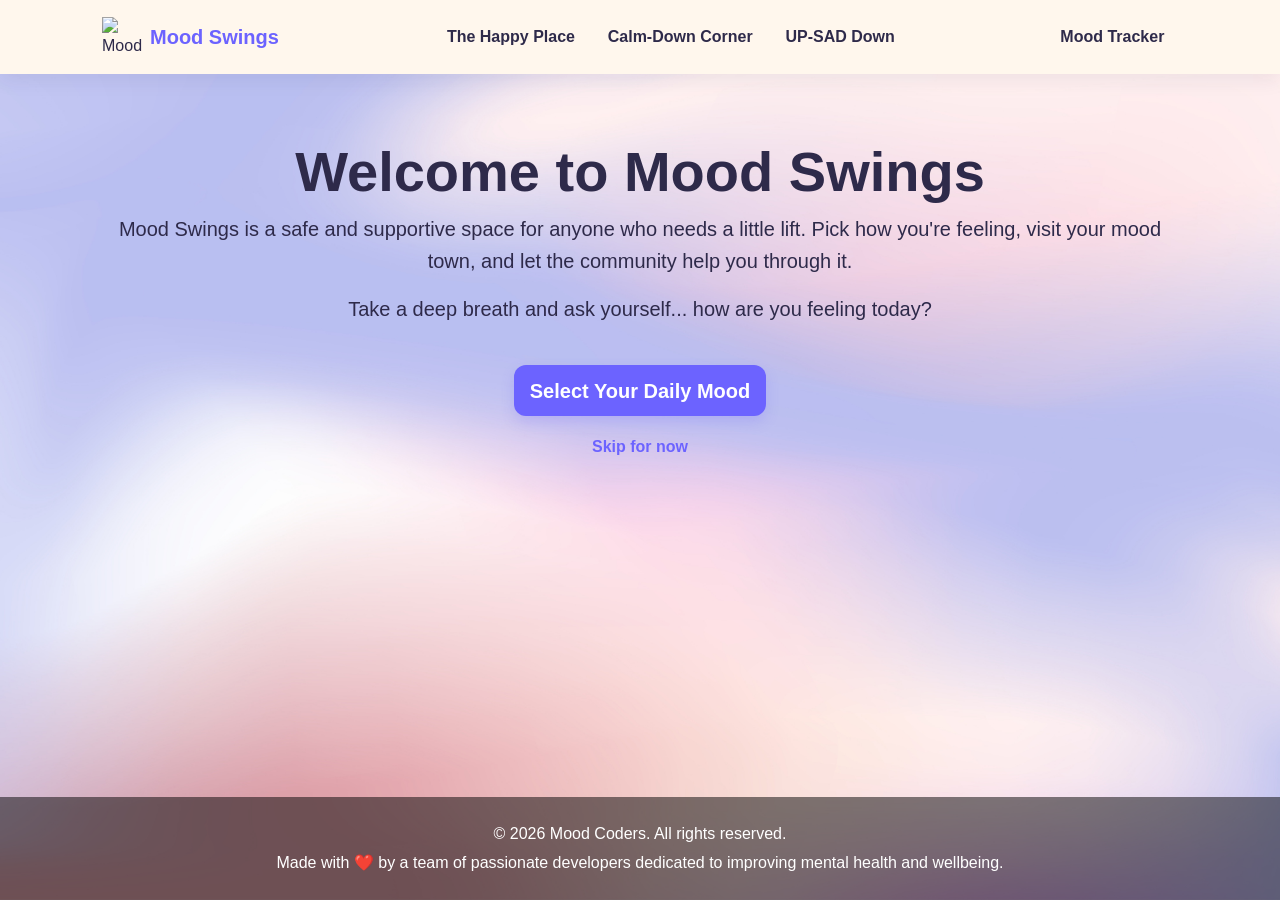
==== frontend/index.html @ ee8cc51c "title corrections, merge conflicts corrected" ====
<!DOCTYPE html>
<html lang="en">
    <head>
        <meta charset="UTF-8">
        <meta name="viewport" content="width=device-width, initial-scale=1.0">
        <meta http-equiv="X-UA-Compatible" content="ie=edge">
        <meta name="description" content="Mood Swings — track your daily mood and explore different towns based on how you feel. Find calm, happiness, and support in our community."/>
        <meta name="keywords" content="mood tracker, mental health, mood swings, calm, happiness, wellbeing, mindfulness"/>
        <meta name="author" content="Mood Coders"/>
        <meta name="robots" content="index, follow"/>
        <link rel="stylesheet" href="https://cdn.jsdelivr.net/npm/bootstrap@5.3.3/dist/css/bootstrap.min.css">
        <link rel="stylesheet" href="/frontend/assets/css/index.css">
        <link rel="icon" type="image/svg+xml" href="assets/favicon/favicon.svg">
        <title>Mood Swings | Home</title>
    </head>
    <body>
        <nav class="navbar navbar-expand-lg navbar-light mood-navbar" aria-label="Main navigation">
            <div class="container">
                <img src="assets/images/logo.png" alt="Mood Swings Logo" class="mood-logo me-2" width="40" height="40">
                <a class="navbar-brand mood-brand" href="index.html">Mood Swings</a>
                <button
                    class="navbar-toggler"
                    type="button"
                    data-bs-toggle="collapse"
                    data-bs-target="#mood-navbar"
                    aria-controls="mood-navbar"
                    aria-expanded="false"
                    aria-label="Toggle navigation"
                >
                    <span class="navbar-toggler-icon"></span>
                </button>

                <div class="collapse navbar-collapse" id="mood-navbar">
                    <!-- Center nav links for the three mood town pages -->
                    <ul class="navbar-nav mx-auto mb-2 mb-lg-0 mood-nav">
                        <li class="nav-item"><a class="nav-link" href="happiness-town.html">The Happy Place</a></li>
                        <li class="nav-item"><a class="nav-link" href="calm-town.html">Calm-Down Corner</a></li>
                        <li class="nav-item"><a class="nav-link" href="sadness-town.html">UP-SAD Down</a></li>
                    </ul>
                    <!-- Right-aligned Mood Tracker link -->
                    <ul class="navbar-nav mood-nav">
                        <li class="nav-item"><a class="nav-link" href="dashboard.html">Mood Tracker</a></li>
                    </ul>
                </div>
            </div>
        </nav>
        <main>
            <!-- Hero Section-->
            <section class="hero text-center py-5">
                <div class="container">
                    <h1 class="display-4 fw-bold">Welcome to Mood Swings</h1>
                    <p class="lead mt-2">
                        Mood Swings is a safe and supportive space for anyone who needs a little lift. 
                        Pick how you're feeling, visit your mood town, and let the community help you through it.
                    </p>
                    <p class="lead mt-3">Take a deep breath and ask yourself... how are you feeling today?</p>
                    <a id="mood-btn" href="#mood-picker" class="btn btn-lg mt-4">Select Your Daily Mood</a>
                    <a id="skip-btn" href="#" class="btn btn-link mt-2 d-block">Skip for now</a> 
                </div>
            </section>

            <!--Mood Picker Section-->
            <section id="mood-picker" class="text-center py-5 d-none">
                <div class="container">
                    <h2 class="mb-4">Select 1-3 words that describe how you feel</h2>
                    <div class="row justify-content-center">
                        <!-- Happy Town Words -->
                        <div class="col-md-4 mb-4">
                            <h3 class="mb-3">🌞</h3>
                            <div class="d-grid gap-2">
                                <button class="btn btn-lg mood-word" data-town="happy">Joyful</button>
                                <button class="btn btn-lg mood-word" data-town="happy">Grateful</button>
                                <button class="btn btn-lg mood-word" data-town="happy">Excited</button>
                                <button class="btn btn-lg mood-word" data-town="happy">Proud</button>
                                <button class="btn btn-lg mood-word" data-town="happy">Peaceful</button>
                                <button class="btn btn-lg mood-word" data-town="happy">Happy</button>
                            </div>
                        </div>
                        <!-- Calming-down Town Words -->
                        <div class="col-md-4 mb-4">
                            <h3 class="mb-3">🌸</h3>
                            <div class="d-grid gap-2">
                                <button class="btn btn-lg mood-word" data-town="calm">Tired</button>
                                <button class="btn btn-lg mood-word" data-town="calm">Angry</button>
                                <button class="btn btn-lg mood-word" data-town="calm">Anxious</button>
                                <button class="btn btn-lg mood-word" data-town="calm">Overwhelmed</button>
                                <button class="btn btn-lg mood-word" data-town="calm">Lost</button>
                                <button class="btn btn-lg mood-word" data-town="calm">Spiralling</button>
                            </div>
                        </div>
                        <!-- Sad Town Words -->
                        <div class="col-md-4 mb-4">
                            <h3 class="mb-3">🌧</h3>
                            <div class="d-grid gap-2">
                                <button class="btn btn-lg mood-word" data-town="sad">Sad</button>
                                <button class="btn btn-lg mood-word" data-town="sad">Lonely</button>
                                <button class="btn btn-lg mood-word" data-town="sad">Meh</button>
                                <button class="btn btn-lg mood-word" data-town="sad">Hurt</button>
                                <button class="btn btn-lg mood-word" data-town="sad">Broken-Hearted</button>
                                <button class="btn btn-lg mood-word" data-town="sad">Unmotivated</button>
                                <button class="btn btn-lg mood-word" data-town="sad">Dejected</button>
                            </div>
                        </div>
                    </div>
                    <!-- Submit Button -->
                    <button id="submit-mood" class="btn btn-lg mt-4 d-none">See My Recommendation</button>
                </div>
            </section>

            <!-- Skip Section -->
            <section id="skip-section" class="text-center py-5 d-none">
                <div class="container">
                    <h2 class="mb-4">You can add your mood anytime. Where would you like to go?</h2>
                    <div class="row justify-content-center">
                        <div class="col-md-3 mb-3">
                            <a href="happiness-town.html" class="btn btn-lg w-100 p-4">🌞 Visit The Happy Place</a>
                        </div>
                        <div class="col-md-3 mb-3">
                            <a href="calm-town.html" class="btn btn-lg w-100 p-4">🌸 The Calm-Down Corner</a>
                        </div>
                        <div class="col-md-3 mb-3">
                            <a href="sadness-town.html" class="btn btn-lg w-100 p-4">🌧 The UP-SAD Down!</a>
                        </div>
                        <div class="col-md-3 mb-3">
                            <a href="dashboard.html" class="btn btn-lg w-100 p-4">📊 Mood Tracker</a>
                        </div>
                    </div> 
                </div>
            </section>

            <!--Recommendation Section -->
            <section id="recommendation" class="text-center py-5 d-none">
                <div class="container">
                    <h2 id="recommendation-message" class="mb-4"></h2>
                    <div class="row justify-content-center">
                        <div class="col-md-4 mb-3">
                            <a id="recommended-town-btn" href="#" class="btn btn-lg w-100 p-4">Take me there!</a>
                        </div>
                    </div>
                    <h4 class="mt-4 mb-3">Or explore other areas</h4>
                    <div class="row justify-content-center">
                        <div class="col-md-3 mb-3">
                            <a href="happiness-town.html" class="btn btn-lg w-100 p-4">🌞 Visit The Happy Place</a>
                        </div>
                        <div class="col-md-3 mb-3">
                            <a href="calm-town.html" class="btn btn-lg w-100 p-4">🌸 The Calm-Down Corner</a>
                        </div>
                        <div class="col-md-3 mb-3">
                            <a href="sadness-town.html" class="btn btn-lg w-100 p-4">🌧 The UP-SAD Down!</a>
                        </div>
                        <div class="col-md-3 mb-3">
                            <a href="dashboard.html" class="btn btn-lg w-100 p-4">📊 Mood Tracker</a>
                        </div>
                </div>
            </section>


        </main>
        <footer class="mood-footer text-center py-4">
            <div class="container">
                <p class="mb-1">© 2026 Mood Coders. All rights reserved.</p>
                <p class="mb-0">
                    Made with ❤️ by a team of passionate developers dedicated to improving mental health and wellbeing.
            </div>
        </footer>
        <script src="https://cdn.jsdelivr.net/npm/axios/dist/axios.min.js"></script>
        <script src="/frontend/assets/js/client.js"></script>
        <script src="/frontend/assets/js/index.js"></script>
        <script src="https://cdn.jsdelivr.net/npm/bootstrap@5.3.3/dist/js/bootstrap.bundle.min.js"></script>
    </body>
</html>
---- frontend/assets/css/index.css ----
:root {
  /* ===== DESIGN TOKENS ===== */
  /* Colors */
  --color-primary: #6c63ff;
  --color-secondary: #a8e6cf;
  --color-accent: #e6e1ff;
  --color-background: #fff7ed;
  --color-text: #2e2a4a;

  /* Typography */
  --font-heading: 'Poppins', sans-serif;
  --font-body: 'Inter', sans-serif;
  --font-emotional: 'Nunito', sans-serif;

  /* Type scale */
  --text-sm: 1rem;
  --text-md: 1.125rem;
  --text-xl: 2.25rem;

  /* Layout */
  --container-max: 1100px;
  --container-pad: 1rem;

  /* Spacing */
  --space-2: 0.5rem;
  --space-3: 0.75rem;
  --space-4: 1rem;
  --space-5: 1.5rem;
  --space-7: 3rem;

  /* Radius */
  --radius-lg: 24px;
  --radius-nav: 12px;

  /* Effects */
  --shadow-card: 0 6px 18px rgba(46, 42, 74, 0.08);
  --shadow-button: 0 6px 14px rgba(108, 99, 255, 0.2);
  --shadow-button-hover: 0 10px 20px rgba(108, 99, 255, 0.28);
  --ease-standard: 200ms ease;
}

/* ===== BASE ===== */
body {
  margin: 0;
  font-family: var(--font-body);
  font-size: var(--text-sm);
  color: var(--color-text);
  background-color: var(--color-background);
  line-height: 1.6;
  background-image: url('/frontend/assets/images/pinkclouds.jpg');
  background-size: cover;
  background-position: center;
  background-attachment: fixed;
  /* Push footer to the bottom when content is short */
  display: flex;
  flex-direction: column;
  min-height: 100vh;
}

.container {
  max-width: var(--container-max);
}

/* Buttons (global) */
.btn {
  min-height: 2.75rem;
  padding: 0.65rem 1rem;
  border-radius: var(--radius-nav);
  font-weight: 600;
  transition:
    background-color var(--ease-standard),
    color var(--ease-standard),
    transform var(--ease-standard),
    box-shadow var(--ease-standard),
    border-color var(--ease-standard);
}

.btn:focus-visible {
  outline: 0;
  box-shadow: 0 0 0 0.2rem rgba(108, 99, 255, 0.22);
}

.btn:disabled,
.btn.disabled {
  opacity: 0.65;
  transform: none;
  box-shadow: none;
}

/* ===== NAVBAR ===== */
/* Shell */
.mood-navbar {
  background-color: var(--color-background);
  margin: 0 0 var(--space-4);
  box-shadow: var(--shadow-card);
}

.mood-navbar .container {
  padding-top: var(--space-2);
  padding-bottom: var(--space-2);
}

/* Brand */
.mood-navbar .navbar-brand.mood-brand {
  display: inline-flex;
  align-items: center;
  gap: var(--space-2);
  font-family: var(--font-heading);
  font-weight: 700;
  color: var(--color-primary);
}

.mood-navbar .navbar-brand.mood-brand:hover,
.mood-navbar .navbar-brand.mood-brand:focus {
  color: var(--color-primary);
}

.mood-navbar .navbar-brand.mood-brand i,
.mood-navbar .navbar-nav .nav-link i {
  margin-right: 0;
}

/* Menu */
.mood-navbar .mood-nav {
  row-gap: 0.25rem;
  gap: 0.25rem;
}

.mood-navbar .navbar-nav .nav-link {
  display: inline-flex;
  align-items: center;
  justify-content: flex-start;
  gap: var(--space-2);
  padding: 0.55rem 0.85rem;
  border-radius: var(--radius-nav);
  font-weight: 600;
  line-height: 1.2;
  white-space: nowrap;
  color: var(--color-text);
  background-color: transparent;
  transition:
    background-color var(--ease-standard),
    color var(--ease-standard),
    transform var(--ease-standard);
}

/* States */
.mood-navbar .navbar-nav .nav-link:hover,
.mood-navbar .navbar-nav .nav-link:focus {
  color: var(--color-primary);
  background-color: rgba(230, 225, 255, 0.6);
  transform: translateY(-1px);
}

.mood-navbar .navbar-nav .nav-link.active,
.mood-navbar .navbar-nav .nav-link.active:hover,
.mood-navbar .navbar-nav .nav-link.active:focus {
  color: var(--color-primary);
  background-color: rgba(230, 225, 255, 0.78);
}

.mood-navbar .navbar-collapse {
  align-items: center;
}

/* Toggler */
.mood-navbar .navbar-toggler {
  padding: 0.4rem 0.5rem;
  color: var(--color-text);
  border: 1px solid rgba(46, 42, 74, 0.2);
  border-radius: 0.5rem;
}

.mood-navbar .navbar-toggler:focus {
  box-shadow: none;
}

/* ===== RESPONSIVE ===== */
/* Desktop */
@media (min-width: 992px) {
  .mood-navbar .mood-nav {
    gap: 0.35rem;
  }
}

/* Tablet and down */
@media (max-width: 991.98px) {
  .mood-navbar .navbar-collapse {
    margin-top: var(--space-2);
    padding: var(--space-2);
    border-radius: var(--radius-nav);
    background-color: rgba(255, 255, 255, 0.72);
  }

  .mood-navbar .mood-nav {
    gap: 0.4rem;
  }

  .mood-navbar .navbar-nav .nav-link {
    width: 100%;
    padding: 0.65rem 0.85rem;
    border-radius: var(--radius-nav);
    transform: none;
  }
}

/* Mobile */
@media (max-width: 575.98px) {
  .mood-navbar .container {
    padding-left: var(--space-3);
    padding-right: var(--space-3);
  }

  .mood-navbar .navbar-brand.mood-brand {
    font-size: 1.1rem;
  }

  .mood-navbar .navbar-nav .nav-link {
    font-size: 0.98rem;
  }
}

/* ===== PREVIEW PAGE ===== */
.mood-preview {
  padding-top: var(--space-7);
}

.mood-preview-title {
  margin: 0 0 var(--space-3);
  font-family: var(--font-heading);
  font-size: var(--text-xl);
  font-weight: 700;
}

.mood-preview-text {
  margin: 0;
  font-size: var(--text-md);
}

/* ===== INDEX PAGE ===== */
/* Sections */
.hero {
  padding-top: clamp(2rem, 4vw, 3.5rem);
  padding-bottom: clamp(2rem, 4vw, 3.5rem);
}

#mood-picker,
#skip-section,
#recommendation {
  padding-top: clamp(2rem, 3vw, 3rem);
}

/* Buttons (filled) */
.btn:not(.btn-link):not(.mood-word) {
  border: 0;
  background-color: var(--color-primary);
  color: #fff;
  box-shadow: var(--shadow-button);
}

.btn:not(.btn-link):not(.mood-word):hover,
.btn:not(.btn-link):not(.mood-word):focus {
  background-color: #5b53e6;
  color: #fff;
  transform: translateY(-1px);
  box-shadow: var(--shadow-button-hover);
}

.btn:not(.btn-link):not(.mood-word):active {
  transform: translateY(0);
  box-shadow: var(--shadow-button);
}

/* CTA alignment (skip/recommendation) */
#skip-section [class*='col-'],
#recommendation [class*='col-'] {
  display: flex;
}

#skip-section .btn,
#recommendation .btn {
  display: inline-flex;
  align-items: center;
  justify-content: center;
  width: 100%;
  min-height: 4.8rem;
  text-align: center;
}

/* Keep same size even with Bootstrap utility classes in HTML */
#skip-section .btn.btn-lg,
#recommendation .btn.btn-lg {
  font-size: 1.12rem;
  line-height: 1.25;
}

#skip-section .btn.p-4,
#recommendation .btn.p-4 {
  padding: 0.95rem 1rem !important;
}

/* Link button */
#skip-btn {
  color: var(--color-primary);
  font-weight: 600;
  text-decoration: none;
}

#skip-btn:hover,
#skip-btn:focus {
  color: #4e47c7;
  text-decoration: underline;
}

/* Mood words */
.mood-word {
  border: 1px solid rgba(46, 42, 74, 0.12);
  background-color: #fff;
  color: var(--color-text);
}

.mood-word:hover,
.mood-word:focus {
  border-color: rgba(108, 99, 255, 0.45);
  background-color: rgba(230, 225, 255, 0.5);
  color: var(--color-primary);
}

.mood-word.selected {
  border-color: var(--color-primary);
  background-color: rgba(108, 99, 255, 0.14);
  color: var(--color-primary);
}

/* Small screens */
@media (max-width: 575.98px) {
  #mood-btn,
  #submit-mood,
  #recommended-town-btn {
    width: 100%;
  }

  .btn {
    min-height: 2.6rem;
  }

  .hero .lead {
    font-size: 1.02rem;
  }

  #skip-section .btn,
  #recommendation .btn {
    min-height: 4.2rem;
  }
}

/* ====== FOOTER ====== */
/* Main content fills remaining space so footer stays at the bottom */
main {
  flex: 1;
}

.mood-footer {
  background-color: rgba(0, 0, 0, 0.5);
  color: white;
  margin-top: auto;
}
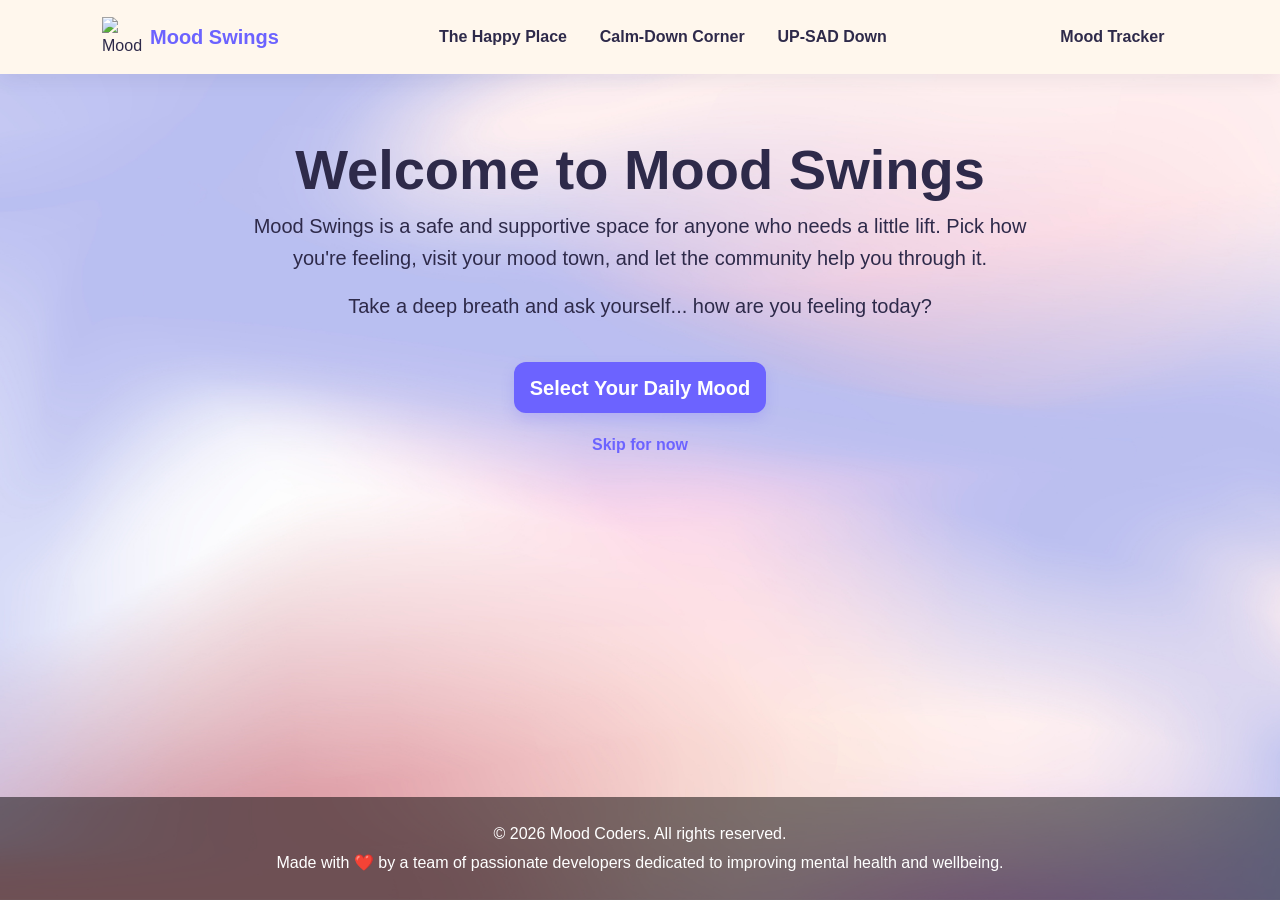
==== commit f3985d1b: "Fix inconsistent responsive layout across all pages by improving CSS, grids, media queries and UI sc" ====
--- a/frontend/index.html
+++ b/frontend/index.html
@@ -9,7 +9,7 @@
         <meta name="author" content="Mood Coders"/>
         <meta name="robots" content="index, follow"/>
         <link rel="stylesheet" href="https://cdn.jsdelivr.net/npm/bootstrap@5.3.3/dist/css/bootstrap.min.css">
-        <link rel="stylesheet" href="/frontend/assets/css/index.css">
+        <link rel="stylesheet" href="assets/css/index.css">
         <link rel="icon" type="image/svg+xml" href="assets/favicon/favicon.svg">
         <title>Mood Swings | Home</title>
     </head>
@@ -151,6 +151,7 @@
                         <div class="col-md-3 mb-3">
                             <a href="dashboard.html" class="btn btn-lg w-100 p-4">📊 Mood Tracker</a>
                         </div>
+                    </div>
                 </div>
             </section>
 
@@ -161,11 +162,12 @@
                 <p class="mb-1">© 2026 Mood Coders. All rights reserved.</p>
                 <p class="mb-0">
                     Made with ❤️ by a team of passionate developers dedicated to improving mental health and wellbeing.
+                </p>
             </div>
         </footer>
         <script src="https://cdn.jsdelivr.net/npm/axios/dist/axios.min.js"></script>
-        <script src="/frontend/assets/js/client.js"></script>
-        <script src="/frontend/assets/js/index.js"></script>
+        <script src="assets/js/client.js"></script>
+        <script src="assets/js/index.js"></script>
         <script src="https://cdn.jsdelivr.net/npm/bootstrap@5.3.3/dist/js/bootstrap.bundle.min.js"></script>
     </body>
-</html>+</html>
--- a/frontend/assets/css/index.css
+++ b/frontend/assets/css/index.css
@@ -61,6 +61,17 @@
   max-width: var(--container-max);
 }
 
+img {
+  display: block;
+  max-width: 100%;
+  height: auto;
+}
+
+iframe {
+  display: block;
+  max-width: 100%;
+}
+
 /* Buttons (global) */
 .btn {
   min-height: 2.75rem;
@@ -107,7 +118,18 @@
   gap: var(--space-2);
   font-family: var(--font-heading);
   font-weight: 700;
-  color: var(--color-primary);
+  min-width: 0;
+  color: var(--color-primary);
+}
+
+.mood-logo {
+  width: clamp(2rem, 4vw, 2.5rem);
+  height: auto;
+  flex-shrink: 0;
+}
+
+.mood-navbar .mood-logo + .mood-brand {
+  margin-right: auto;
 }
 
 .mood-navbar .navbar-brand.mood-brand:hover,
@@ -220,6 +242,13 @@
   }
 }
 
+@media (max-width: 767.98px) {
+  html body {
+    background-attachment: scroll;
+    background-position: center top;
+  }
+}
+
 /* ===== PREVIEW PAGE ===== */
 .mood-preview {
   padding-top: var(--space-7);
@@ -230,11 +259,15 @@
   font-family: var(--font-heading);
   font-size: var(--text-xl);
   font-weight: 700;
+  line-height: 1.15;
 }
 
 .mood-preview-text {
   margin: 0;
   font-size: var(--text-md);
+  max-width: 52rem;
+  margin-left: auto;
+  margin-right: auto;
 }
 
 /* ===== INDEX PAGE ===== */
@@ -242,6 +275,16 @@
 .hero {
   padding-top: clamp(2rem, 4vw, 3.5rem);
   padding-bottom: clamp(2rem, 4vw, 3.5rem);
+}
+
+.hero h1 {
+  line-height: 1.15;
+}
+
+.hero .lead {
+  max-width: 52rem;
+  margin-left: auto;
+  margin-right: auto;
 }
 
 #mood-picker,
@@ -285,6 +328,7 @@
   width: 100%;
   min-height: 4.8rem;
   text-align: center;
+  white-space: normal;
 }
 
 /* Keep same size even with Bootstrap utility classes in HTML */
@@ -345,12 +389,52 @@
   }
 
   .hero .lead {
-    font-size: 1.02rem;
+    font-size: 1rem;
+  }
+
+  .mood-preview-text {
+    font-size: 1rem;
+  }
+
+  .mood-navbar {
+    margin-bottom: var(--space-3);
+  }
+
+  .mood-navbar .container {
+    column-gap: var(--space-2);
+  }
+
+  #mood-picker .row,
+  #skip-section .row,
+  #recommendation .row {
+    --bs-gutter-x: 1rem;
   }
 
   #skip-section .btn,
   #recommendation .btn {
-    min-height: 4.2rem;
+    min-height: 3.75rem;
+  }
+}
+
+@media (max-width: 767.98px) {
+  .hero,
+  #mood-picker,
+  #skip-section,
+  #recommendation,
+  .mood-preview {
+    padding-top: clamp(1.5rem, 6vw, 2.25rem);
+    padding-bottom: clamp(1.5rem, 6vw, 2.5rem);
+  }
+
+  .hero .display-4,
+  .mood-preview-title {
+    font-size: clamp(2rem, 8vw, 2.75rem);
+  }
+
+  #mood-picker h2,
+  #skip-section h2,
+  #recommendation h2 {
+    font-size: clamp(1.5rem, 6vw, 2rem);
   }
 }
 
@@ -365,3 +449,18 @@
   color: white;
   margin-top: auto;
 }
+
+.mood-footer p {
+  overflow-wrap: anywhere;
+}
+
+@media (min-width: 1400px) {
+  :root {
+    --container-max: 1180px;
+  }
+
+  .hero .lead,
+  .mood-preview-text {
+    max-width: 58rem;
+  }
+}
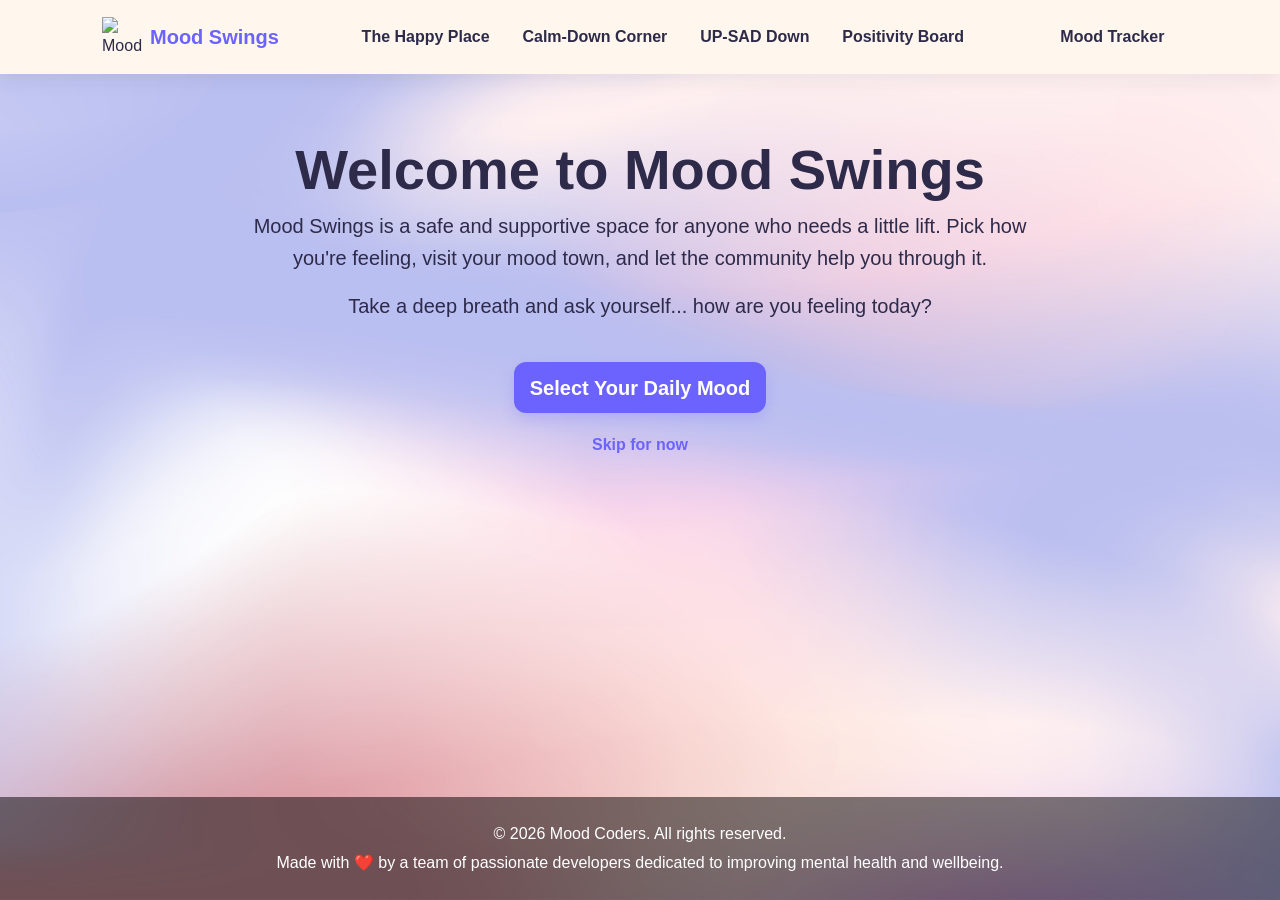
==== commit c14b8b81: "created posivity board page and correct css and js to link" ====
--- a/frontend/index.html
+++ b/frontend/index.html
@@ -36,6 +36,7 @@
                         <li class="nav-item"><a class="nav-link" href="happiness-town.html">The Happy Place</a></li>
                         <li class="nav-item"><a class="nav-link" href="calm-town.html">Calm-Down Corner</a></li>
                         <li class="nav-item"><a class="nav-link" href="sadness-town.html">UP-SAD Down</a></li>
+                        <li class="nav-item "><a class="nav-link" href="word-wall.html">Positivity Board</a></li>
                     </ul>
                     <!-- Right-aligned Mood Tracker link -->
                     <ul class="navbar-nav mood-nav">
--- a/frontend/assets/css/index.css
+++ b/frontend/assets/css/index.css
@@ -47,7 +47,7 @@
   color: var(--color-text);
   background-color: var(--color-background);
   line-height: 1.6;
-  background-image: url('/frontend/assets/images/pinkclouds.jpg');
+  background-image: url('../images/pinkclouds.jpg');
   background-size: cover;
   background-position: center;
   background-attachment: fixed;
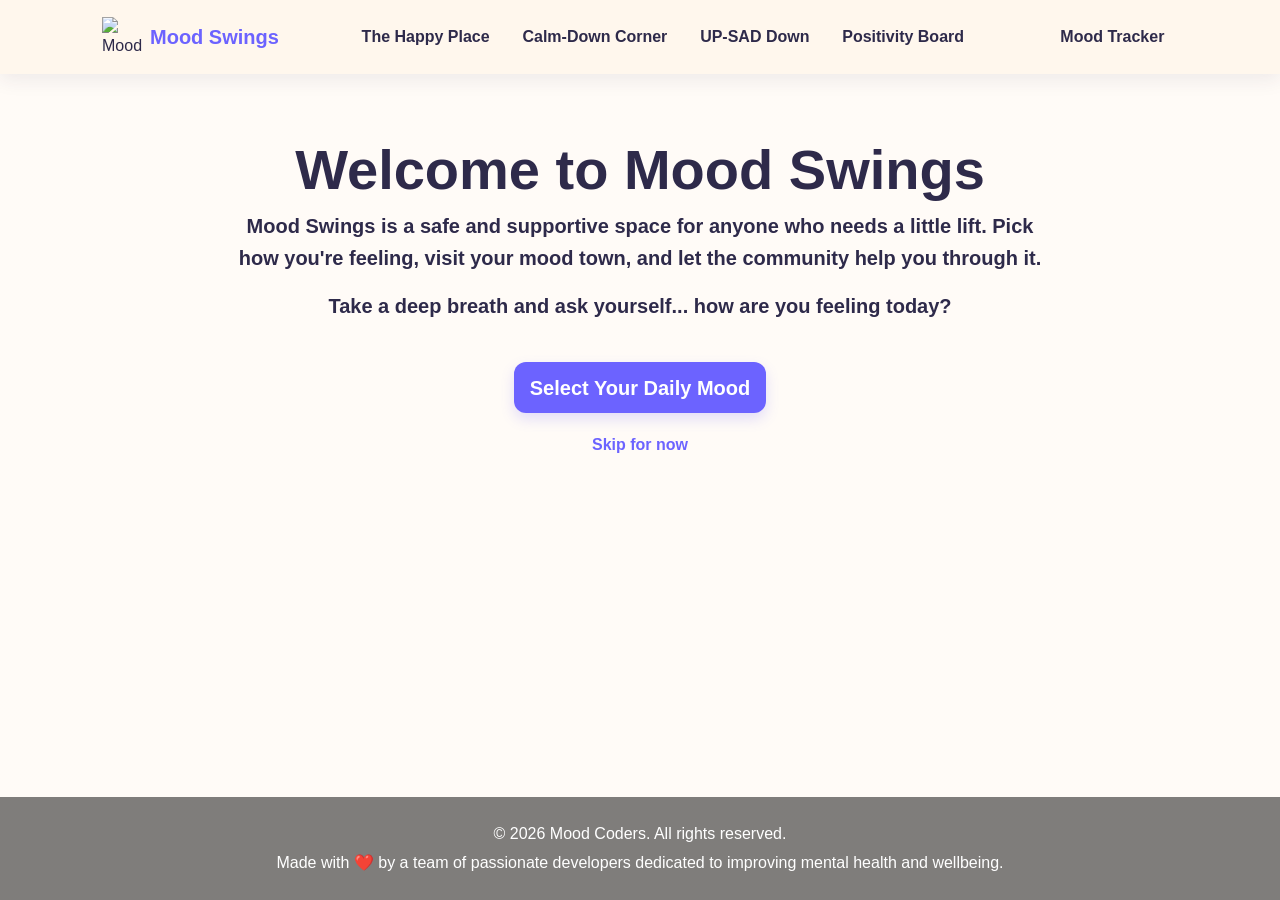
==== commit d5122aea: "home page chage" ====
--- a/frontend/index.html
+++ b/frontend/index.html
@@ -50,11 +50,11 @@
             <section class="hero text-center py-5">
                 <div class="container">
                     <h1 class="display-4 fw-bold">Welcome to Mood Swings</h1>
-                    <p class="lead mt-2">
+                    <p class="lead mt-2 fw-bold">
                         Mood Swings is a safe and supportive space for anyone who needs a little lift. 
                         Pick how you're feeling, visit your mood town, and let the community help you through it.
                     </p>
-                    <p class="lead mt-3">Take a deep breath and ask yourself... how are you feeling today?</p>
+                    <p class="lead mt-3 fw-bold">Take a deep breath and ask yourself... how are you feeling today?</p>
                     <a id="mood-btn" href="#mood-picker" class="btn btn-lg mt-4">Select Your Daily Mood</a>
                     <a id="skip-btn" href="#" class="btn btn-link mt-2 d-block">Skip for now</a> 
                 </div>
@@ -63,7 +63,7 @@
             <!--Mood Picker Section-->
             <section id="mood-picker" class="text-center py-5 d-none">
                 <div class="container">
-                    <h2 class="mb-4">Select 1-3 words that describe how you feel</h2>
+                    <h2 class="mb-4 fw-bold">Select 1-3 words that describe how you feel</h2>
                     <div class="row justify-content-center">
                         <!-- Happy Town Words -->
                         <div class="col-md-4 mb-4">
@@ -104,7 +104,7 @@
                         </div>
                     </div>
                     <!-- Submit Button -->
-                    <button id="submit-mood" class="btn btn-lg mt-4 d-none">See My Recommendation</button>
+                    <button id="submit-mood" class="btn btn-lg mt-4 d-none ">See My Recommendation</button>
                 </div>
             </section>
 
@@ -130,15 +130,15 @@
             </section>
 
             <!--Recommendation Section -->
-            <section id="recommendation" class="text-center py-5 d-none">
+            <section id="recommendation" class="text-center py-5 d-none fw-bold">
                 <div class="container">
-                    <h2 id="recommendation-message" class="mb-4"></h2>
+                    <h2 id="recommendation-message" class="mb-4 fw-bold"></h2>
                     <div class="row justify-content-center">
                         <div class="col-md-4 mb-3">
                             <a id="recommended-town-btn" href="#" class="btn btn-lg w-100 p-4">Take me there!</a>
                         </div>
                     </div>
-                    <h4 class="mt-4 mb-3">Or explore other areas</h4>
+                    <h4 class="mt-4 mb-3 fw-bold">Or explore other areas</h4>
                     <div class="row justify-content-center">
                         <div class="col-md-3 mb-3">
                             <a href="happiness-town.html" class="btn btn-lg w-100 p-4">🌞 Visit The Happy Place</a>
--- a/frontend/assets/css/index.css
+++ b/frontend/assets/css/index.css
@@ -47,11 +47,10 @@
   color: var(--color-text);
   background-color: var(--color-background);
   line-height: 1.6;
-  background-image: url('../images/pinkclouds.jpg');
+  background-image: linear-gradient(rgba(255, 255, 255, 0.55), rgba(255, 255, 255, 0.55)), url('../images/home.png');
   background-size: cover;
   background-position: center;
   background-attachment: fixed;
-  /* Push footer to the bottom when content is short */
   display: flex;
   flex-direction: column;
   min-height: 100vh;
@@ -366,14 +365,14 @@
 .mood-word:hover,
 .mood-word:focus {
   border-color: rgba(108, 99, 255, 0.45);
-  background-color: rgba(230, 225, 255, 0.5);
-  color: var(--color-primary);
+  background-color: rgba(230, 225, 255, 0.712);
+  color: black
 }
 
 .mood-word.selected {
   border-color: var(--color-primary);
-  background-color: rgba(108, 99, 255, 0.14);
-  color: var(--color-primary);
+  background-color: rgba(107, 99, 255, 0.76);
+  color: black;
 }
 
 /* Small screens */
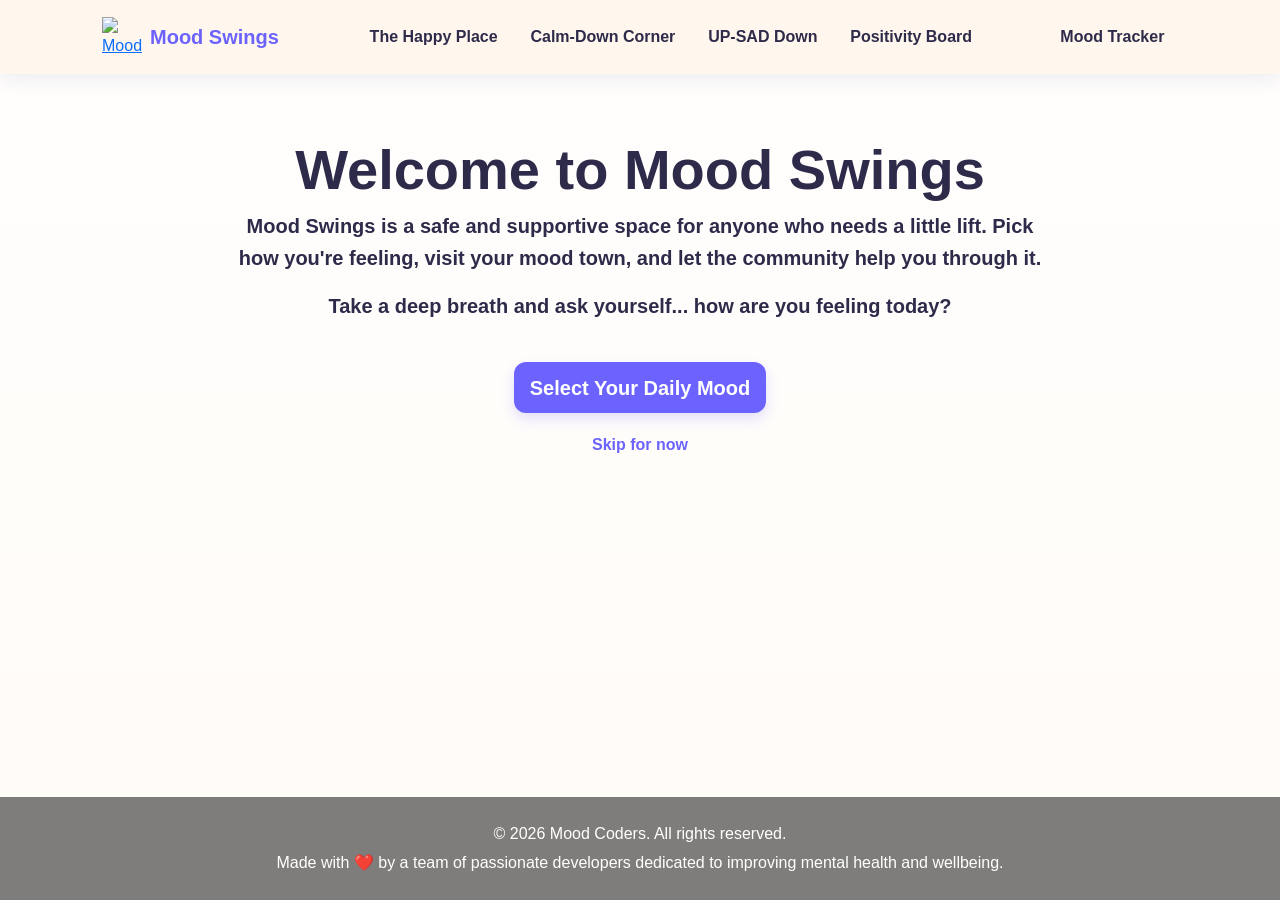
==== commit f2c671b0: "icon linked to index. lightened home page image" ====
--- a/frontend/index.html
+++ b/frontend/index.html
@@ -16,7 +16,7 @@
     <body>
         <nav class="navbar navbar-expand-lg navbar-light mood-navbar" aria-label="Main navigation">
             <div class="container">
-                <img src="assets/images/logo.png" alt="Mood Swings Logo" class="mood-logo me-2" width="40" height="40">
+                <a href="index.html"><img src="assets/images/logo.png" alt="Mood Swings Logo" class="mood-logo me-2" width="40" height="40"></a>
                 <a class="navbar-brand mood-brand" href="index.html">Mood Swings</a>
                 <button
                     class="navbar-toggler"
--- a/frontend/assets/css/index.css
+++ b/frontend/assets/css/index.css
@@ -47,7 +47,7 @@
   color: var(--color-text);
   background-color: var(--color-background);
   line-height: 1.6;
-  background-image: linear-gradient(rgba(255, 255, 255, 0.55), rgba(255, 255, 255, 0.55)), url('../images/home.png');
+  background-image: linear-gradient(rgba(255, 255, 255, 0.90), rgba(255, 255, 255, 0.55)), url('../images/home.png');
   background-size: cover;
   background-position: center;
   background-attachment: fixed;
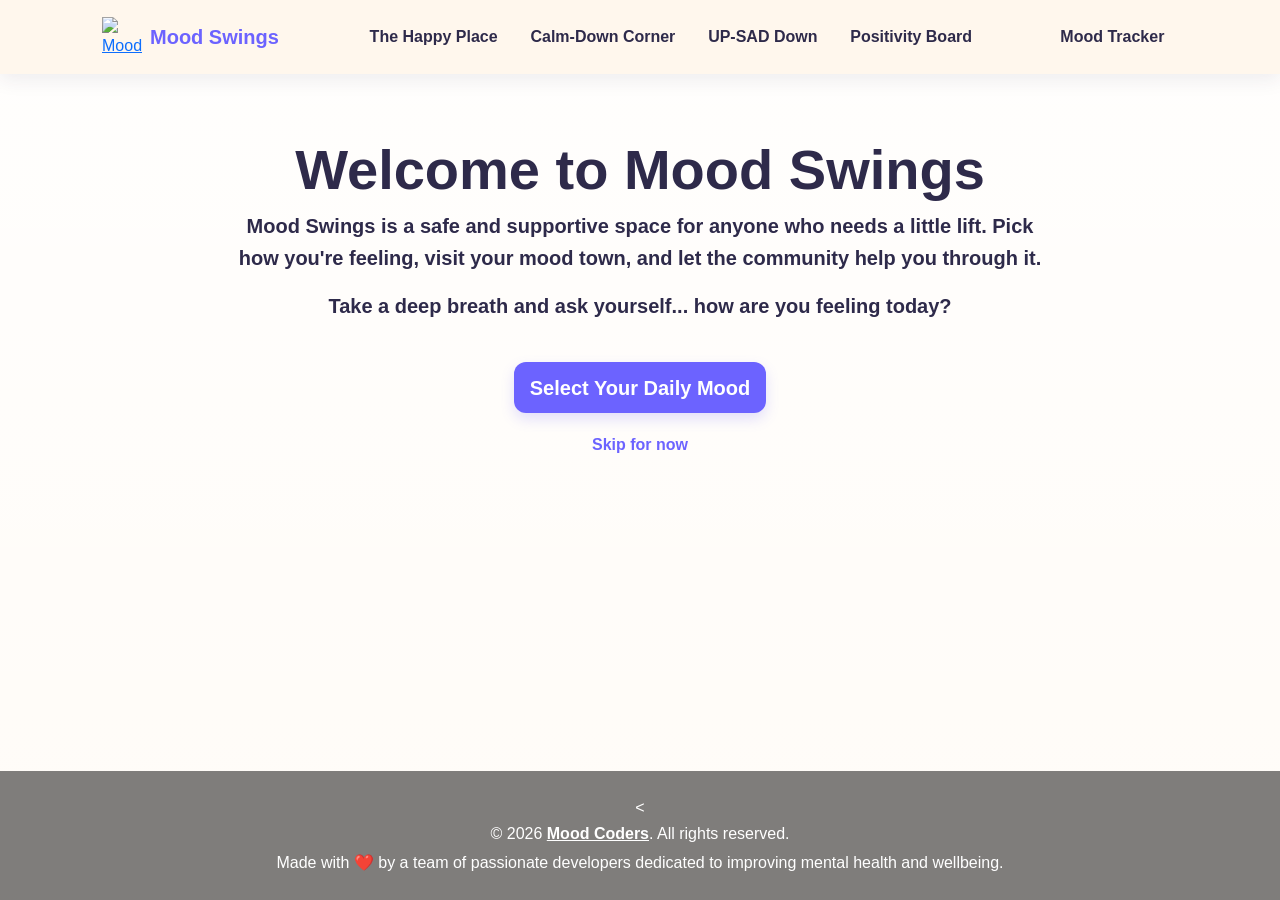
==== commit be1dd965: "created team.html and updated footer on all pages" ====
--- a/frontend/index.html
+++ b/frontend/index.html
@@ -160,7 +160,7 @@
         </main>
         <footer class="mood-footer text-center py-4">
             <div class="container">
-                <p class="mb-1">© 2026 Mood Coders. All rights reserved.</p>
+                <<p class="mb-1">© 2026 <a href="team.html" class="text-white fw-bold">Mood Coders</a>. All rights reserved.</p>
                 <p class="mb-0">
                     Made with ❤️ by a team of passionate developers dedicated to improving mental health and wellbeing.
                 </p>
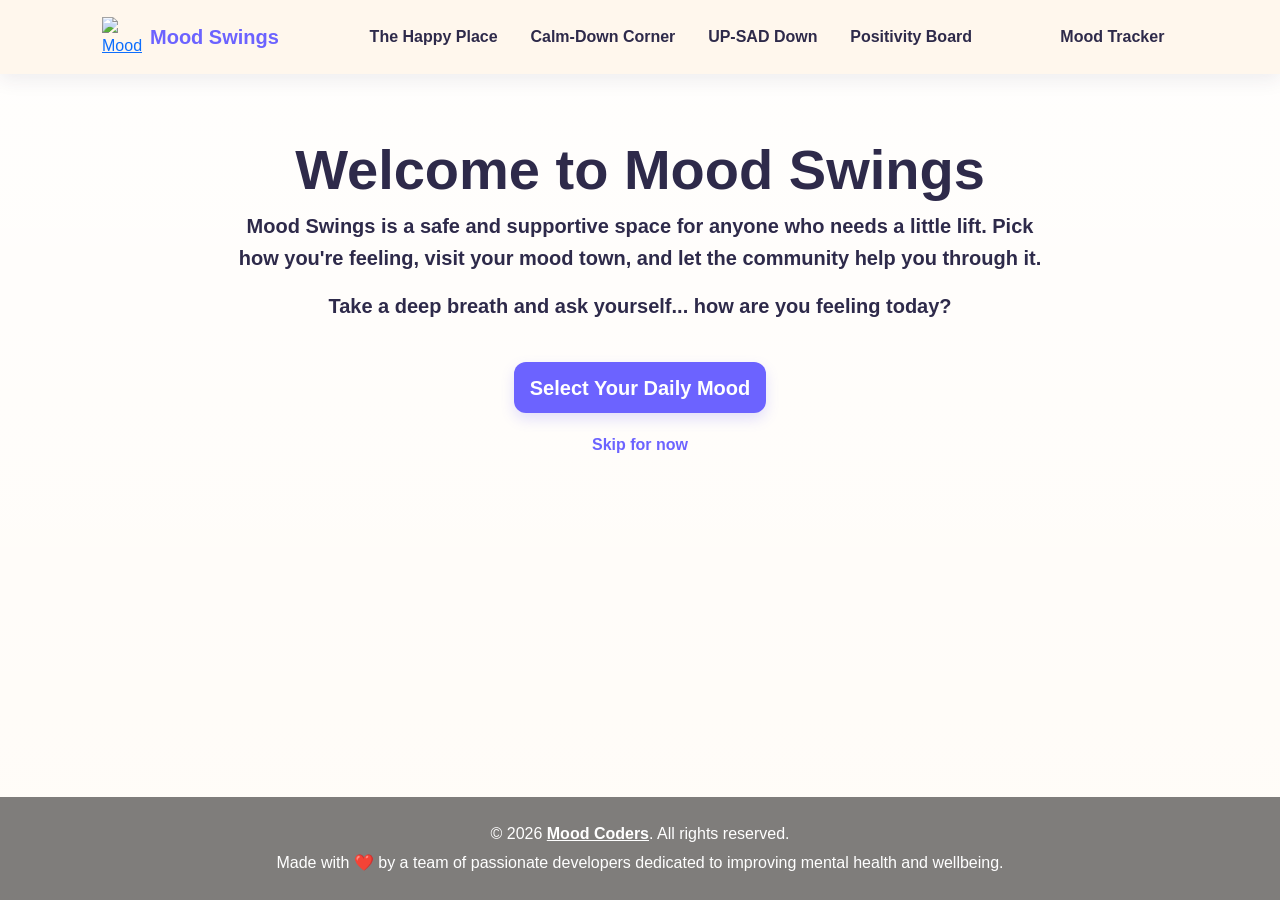
==== commit 973850fd: "index bug fix in footer" ====
--- a/frontend/index.html
+++ b/frontend/index.html
@@ -160,7 +160,7 @@
         </main>
         <footer class="mood-footer text-center py-4">
             <div class="container">
-                <<p class="mb-1">© 2026 <a href="team.html" class="text-white fw-bold">Mood Coders</a>. All rights reserved.</p>
+                <p class="mb-1">© 2026 <a href="team.html" class="text-white fw-bold">Mood Coders</a>. All rights reserved.</p>
                 <p class="mb-0">
                     Made with ❤️ by a team of passionate developers dedicated to improving mental health and wellbeing.
                 </p>
